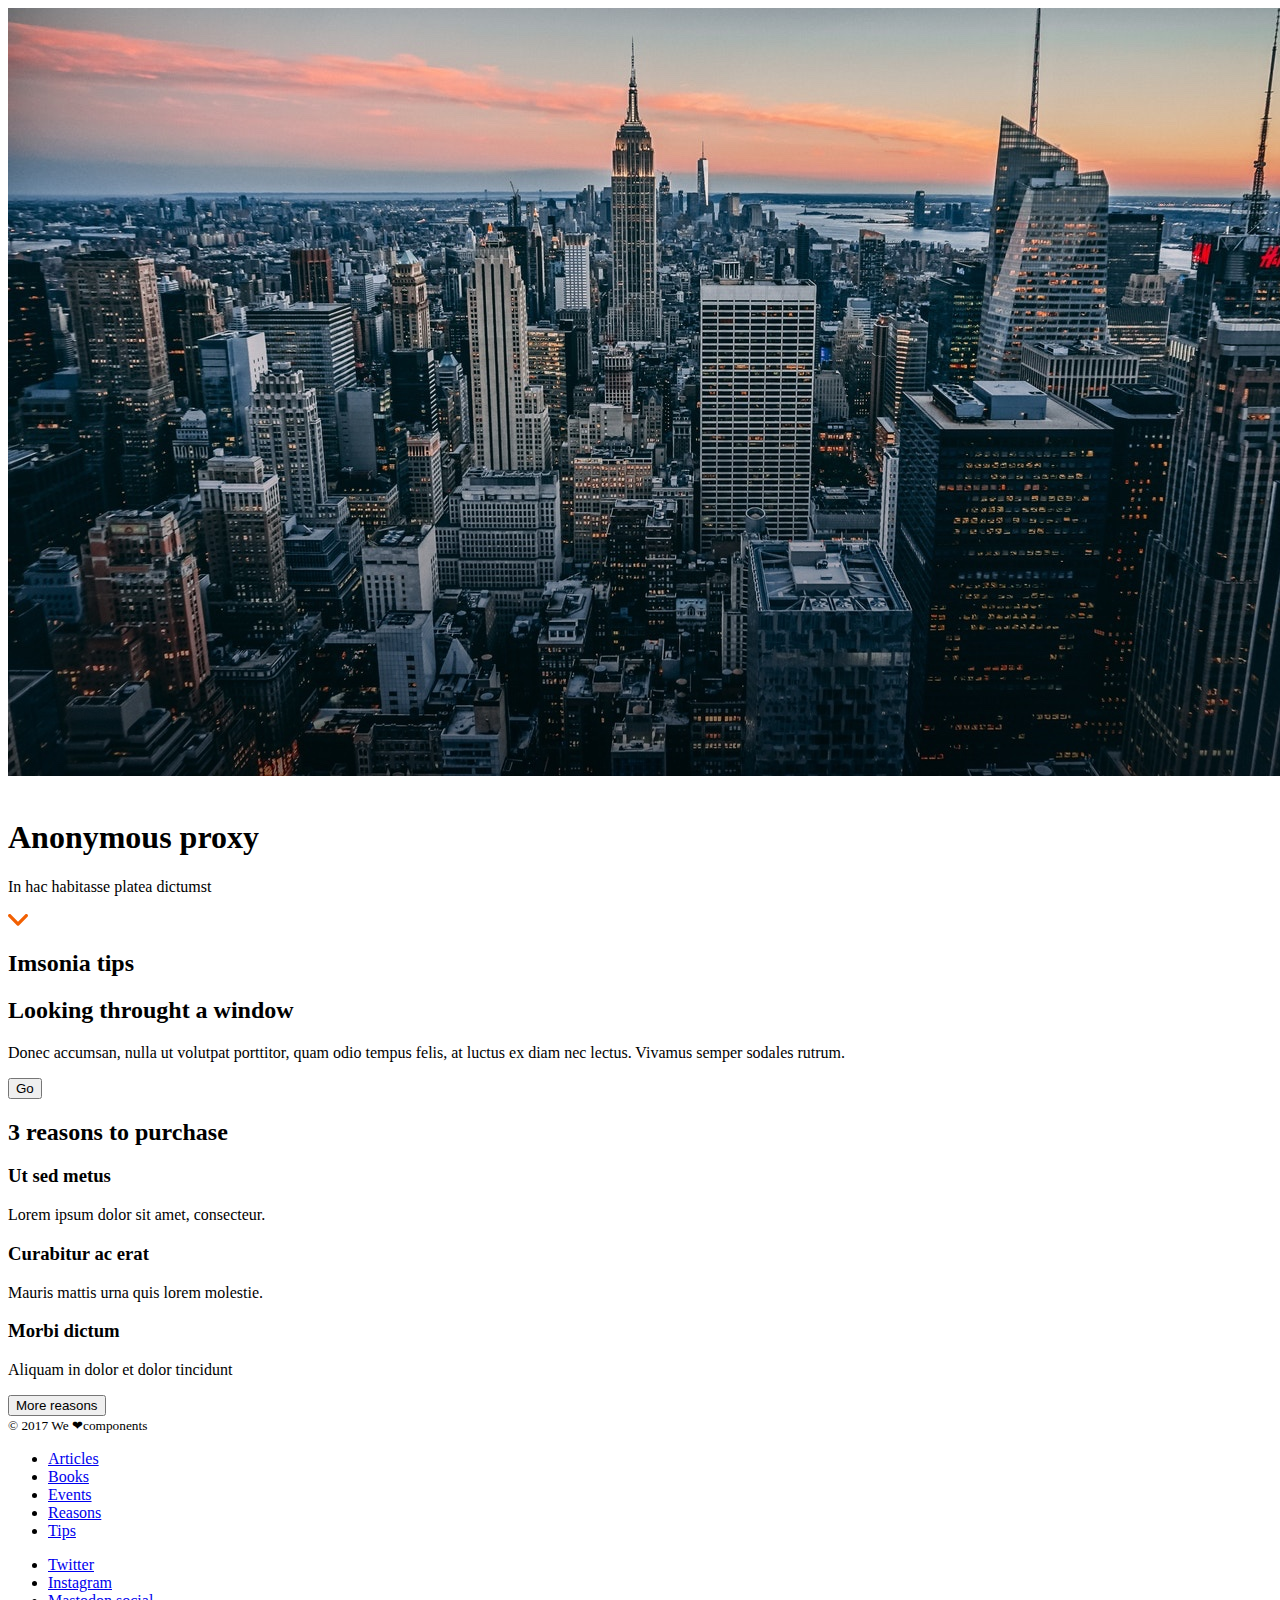
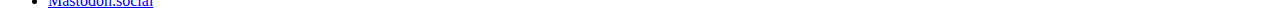
==== docs/index.html @ 05bf556f "add html" ====
<!DOCTYPE html>
<html lang="es">
  <head>
    <meta charset="UTF-8" />
    <meta name="viewport" content="width=device-width, initial-scale=1" />
    <title>Anonymous proxy</title>
    <link
      href="https://fonts.googleapis.com/css?family=Roboto&display=swap"
      rel="stylesheet"
    />
    <link rel="stylesheet" href="./assets/css/main.css" />
    <link rel="icon" href="./assets/images/favicon.png" />
  </head>

  <body>
    <header>
      <div class= "hero-image" >
        <img
          src="./assets/images/cover.jpg"
          alt="Imagen de Nueva York"
          title="Imagen de Nueva York"
        />
      </div>
      <div class= "ico-menu">
          <a
            href="https://adalab.es"
            alt="Escuela digital Adalab"
            title="Escuela digital Adalab"
          >
            <img
              src="./assets/images/ico-menu.svg"
              alt=" Escuela digital Adalab"
              title="Escuela digital Adalab"
            />
          </a>
      </div>
      <div>
      <h1>
        <span class= title-inner>Anonymous</span>
        <span class= title-inner>proxy</span>
      </h1>
        <p>In hac habitasse platea dictumst</p>
        <a href="#">
          <img
            src="./assets/images/ico-scroll-down.svg"
            alt="enlace a 3 reasons
          to purchase"
            title="enlace a 3 reasons to purchase"
          />
        </a>
      </div>
    </header>
    <main>
      <section>
        <div>
        <h2>Imsonia tips</h2>
        <h2>Looking throught a window</h2>
        <p>
          Donec accumsan, nulla ut volutpat porttitor, quam odio tempus felis,
          at luctus ex diam nec lectus. Vivamus semper sodales rutrum.
        </p>
        <button>Go</button>
        </div>
      </section>
      <section>
        <div>
        <h2>3 reasons to purchase</h2>
        <h3>Ut sed metus</h3>
        <p>Lorem ipsum dolor sit amet, consecteur.</p>
        <h3>Curabitur ac erat</h3>
        <p>Mauris mattis urna quis lorem molestie.</p>
        <h3>Morbi dictum</h3>
        <p>Aliquam in dolor et dolor tincidunt</p>
        <button>More reasons</button>
      </div>
      </section>
    </main>
    <footer>

      <small>&copy 2017 We <span>❤︎</span>components</small>
      
      <div class= links>
      <nav>
        <ul>
          <li>
            <a
              href="https://adalab.es"
              alt="Escuela Digital Adalab"
              title="Escuela digital Adalab"
              >Articles</a
            >
          </li>
          <li>
            <a
              href="https://adalab.es"
              alt="Escuela Digital Adalab"
              title="Escuela digital Adalab"
              >Books</a
            >
          </li>
          <li>
            <a
              href="https://adalab.es"
              alt="Escuela Digital Adalab"
              title="Escuela digital Adalab"
              >Events</a
            >
          </li>
          <li>
            <a
              href="https://adalab.es"
              alt="Escuela Digital Adalab"
              title="Escuela digital Adalab"
              >Reasons</a
            >
          </li>
          <li>
            <a
              href="https://adalab.es"
              alt="Escuela Digital Adalab"
              title="Escuela digital Adalab"
              >Tips</a
            >
          </li>
        </ul>
      </div>
      </nav>
      <div class=social-media>
      <nav>
        <ul>
          <li>
            <a
              href="https://adalab.es"
              alt="Escuela Digital Adalab"
              title="Escuela digital Adalab"
              >Twitter</a
            >
          </li>
          <li>
            <a
              href="https://adalab.es"
              alt="Escuela Digital Adalab"
              title="Escuela digital Adalab"
              >Instagram</a
            >
          </li>
          <li>
            <a
              href="https://adalab.es"
              alt="Escuela Digital Adalab"
              title="Escuela digital Adalab"
              >Mastodon.social</a
            >
          </li>
        </ul>
      </nav>
    </div>
    </footer>
  </body>
</html>
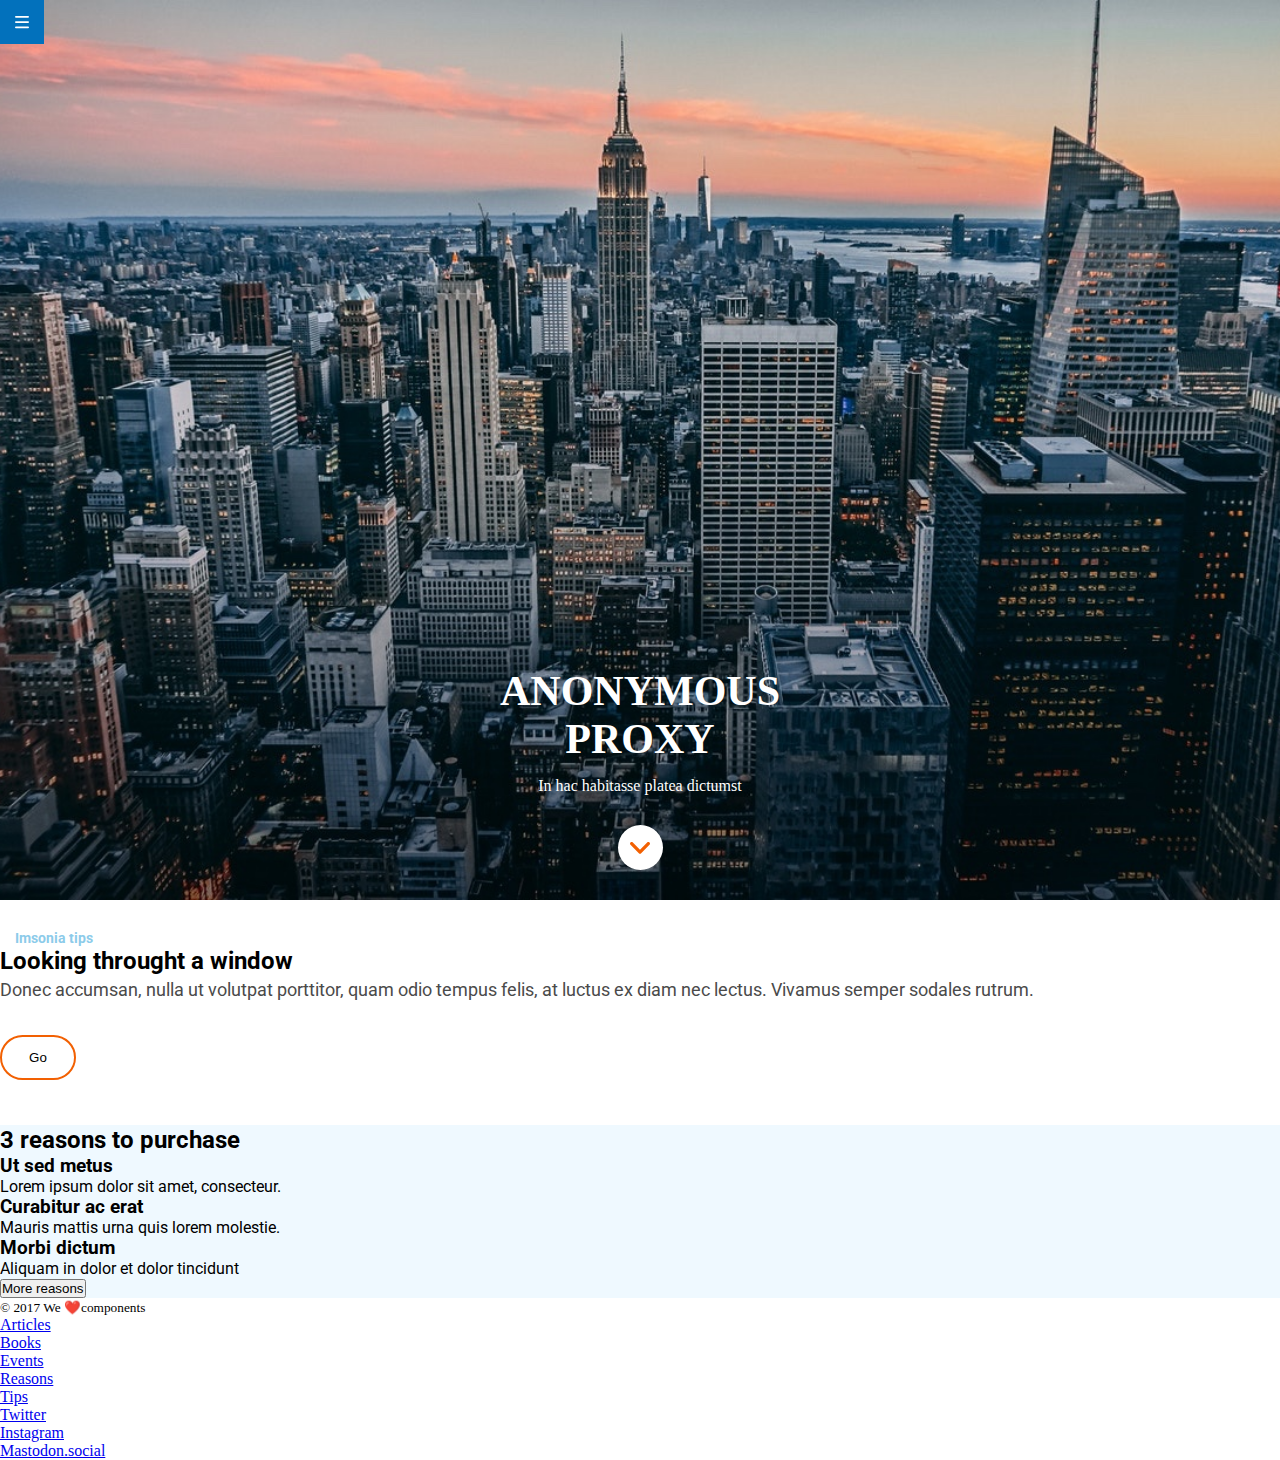
==== commit 5257edf8: "Update docs" ====
--- a/docs/index.html
+++ b/docs/index.html
@@ -9,38 +9,37 @@
       rel="stylesheet"
     />
     <link rel="stylesheet" href="./assets/css/main.css" />
-    <link rel="icon" href="./assets/images/favicon.png" />
   </head>
-
   <body>
-    <header>
-      <div class= "hero-image" >
-        <img
+    <header class="header">
+      <!-- <div class="hero-image"> -->
+      <!-- <img
           src="./assets/images/cover.jpg"
           alt="Imagen de Nueva York"
           title="Imagen de Nueva York"
-        />
+        /> -->
+      <!-- </div> -->
+      <div class="ico-menu">
+        <a
+          href="https://adalab.es"
+          alt="Escuela digital Adalab"
+          title="Escuela digital Adalab"
+        >
+          <img
+            class="ico-menu-img"
+            src="./assets/images/ico-menu.svg"
+            alt=" Escuela digital Adalab"
+            title="Escuela digital Adalab"
+          />
+        </a>
       </div>
-      <div class= "ico-menu">
-          <a
-            href="https://adalab.es"
-            alt="Escuela digital Adalab"
-            title="Escuela digital Adalab"
-          >
-            <img
-              src="./assets/images/ico-menu.svg"
-              alt=" Escuela digital Adalab"
-              title="Escuela digital Adalab"
-            />
-          </a>
-      </div>
-      <div>
-      <h1>
-        <span class= title-inner>Anonymous</span>
-        <span class= title-inner>proxy</span>
-      </h1>
+      <div class="title-container">
+        <h1 class="title">
+          <span class="title-inner">Anonymous</span>
+          <span class="title-inner">proxy</span>
+        </h1>
         <p>In hac habitasse platea dictumst</p>
-        <a href="#">
+        <a class="title-button" href="#">
           <img
             src="./assets/images/ico-scroll-down.svg"
             alt="enlace a 3 reasons
@@ -50,35 +49,47 @@
         </a>
       </div>
     </header>
-    <main>
+
+    <main class="main">
       <section>
-        <div>
-        <h2>Imsonia tips</h2>
-        <h2>Looking throught a window</h2>
-        <p>
-          Donec accumsan, nulla ut volutpat porttitor, quam odio tempus felis,
-          at luctus ex diam nec lectus. Vivamus semper sodales rutrum.
-        </p>
-        <button>Go</button>
+        <div class="tips">
+          <h2 class="main-title">Imsonia tips</h2>
+          <h2 class="main-subtitle">Looking throught a window</h2>
+          <p class="main-paragraph">
+            Donec accumsan, nulla ut volutpat porttitor, quam odio tempus felis, at
+            luctus ex diam nec lectus. Vivamus semper sodales rutrum.
+          </p>
+          <button class="main-button">Go</button>
         </div>
       </section>
       <section>
-        <div>
-        <h2>3 reasons to purchase</h2>
-        <h3>Ut sed metus</h3>
-        <p>Lorem ipsum dolor sit amet, consecteur.</p>
-        <h3>Curabitur ac erat</h3>
-        <p>Mauris mattis urna quis lorem molestie.</p>
-        <h3>Morbi dictum</h3>
-        <p>Aliquam in dolor et dolor tincidunt</p>
-        <button>More reasons</button>
-      </div>
+        <div class="reasons">
+          <h2 class="second-title">3 reasons to purchase</h2>
+          <div>
+            <h3 class="third-title1">Ut sed metus</h3>
+            <p>Lorem ipsum dolor sit amet, consecteur.</p>
+          </div>
+          <div>
+            <h3 class="third-title2">Curabitur ac erat</h3>
+            <p>Mauris mattis urna quis lorem molestie.</p>
+          </div>
+          <div>
+            <h3 class="third-title3">Morbi dictum</h3>
+            <p>Aliquam in dolor et dolor tincidunt</p>
+          </div>
+          <button class="second-button">More reasons</button>
+        </div>
       </section>
     </main>
+
     <footer>
 
-      <small>&copy 2017 We <span>❤︎</span>components</small>
-      
+      <small>
+        
+    &copy 2017
+        
+      We <span>❤️</span>components
+    </small>
       <div class= links>
       <nav>
         <ul>
--- a/docs/assets/css/main.css
+++ b/docs/assets/css/main.css
@@ -0,0 +1 @@
+*{box-sizing:border-box;margin:0;padding:0}.header{height:100vh;width:100vw;background-image:url("../images/cover.jpg");background-position:center;background-repeat:no-repeat;background-size:cover}.ico-menu{position:fixed;background-color:#0271bc;width:44px;height:44px;padding:15px}.ico-menu-img{width:100%;height:100%}.hero-image{height:100vh;width:100%;display:flex;justify-content:center;align-items:center;position:absolute;width:320px;height:568px}.title-container{display:flex;justify-content:flex-end;align-items:center;flex-direction:column;height:100%;color:#ffffff}.title-container .title{font-size:42px;text-align:center;width:290px;height:110px}.title-container .title-button{width:45px;height:45px;margin:30px 0;padding:10px;border-radius:50px;background-color:white;display:flex;justify-content:center;align-items:center}.title-inner{text-transform:uppercase;display:block}.main{font-family:"Roboto";background:white;width:100%;height:100%}.tips{width:100vw;margin-right:15px}.main-title{color:#8ccbea;font-size:14px;margin-top:30px;margin-left:15px}.main-subtitle{color:#000000;font-weight:bold;font-size:24;margin-top:1px}.main-paragraph{color:#4a4a4a;font-size:18px;line-height:1.67;margin:136px, 15px, 120px, 15px}.main-button{width:76px;height:45px;background:white;border:2px solid #f26002;border-radius:22.5px;margin-top:30px;margin-bottom:45px}.reasons{background-color:#eff9ff}.second-title{color:#000000;font-size:24px;font-weight:bold;line-height:1.25;width:290px;height:30px}
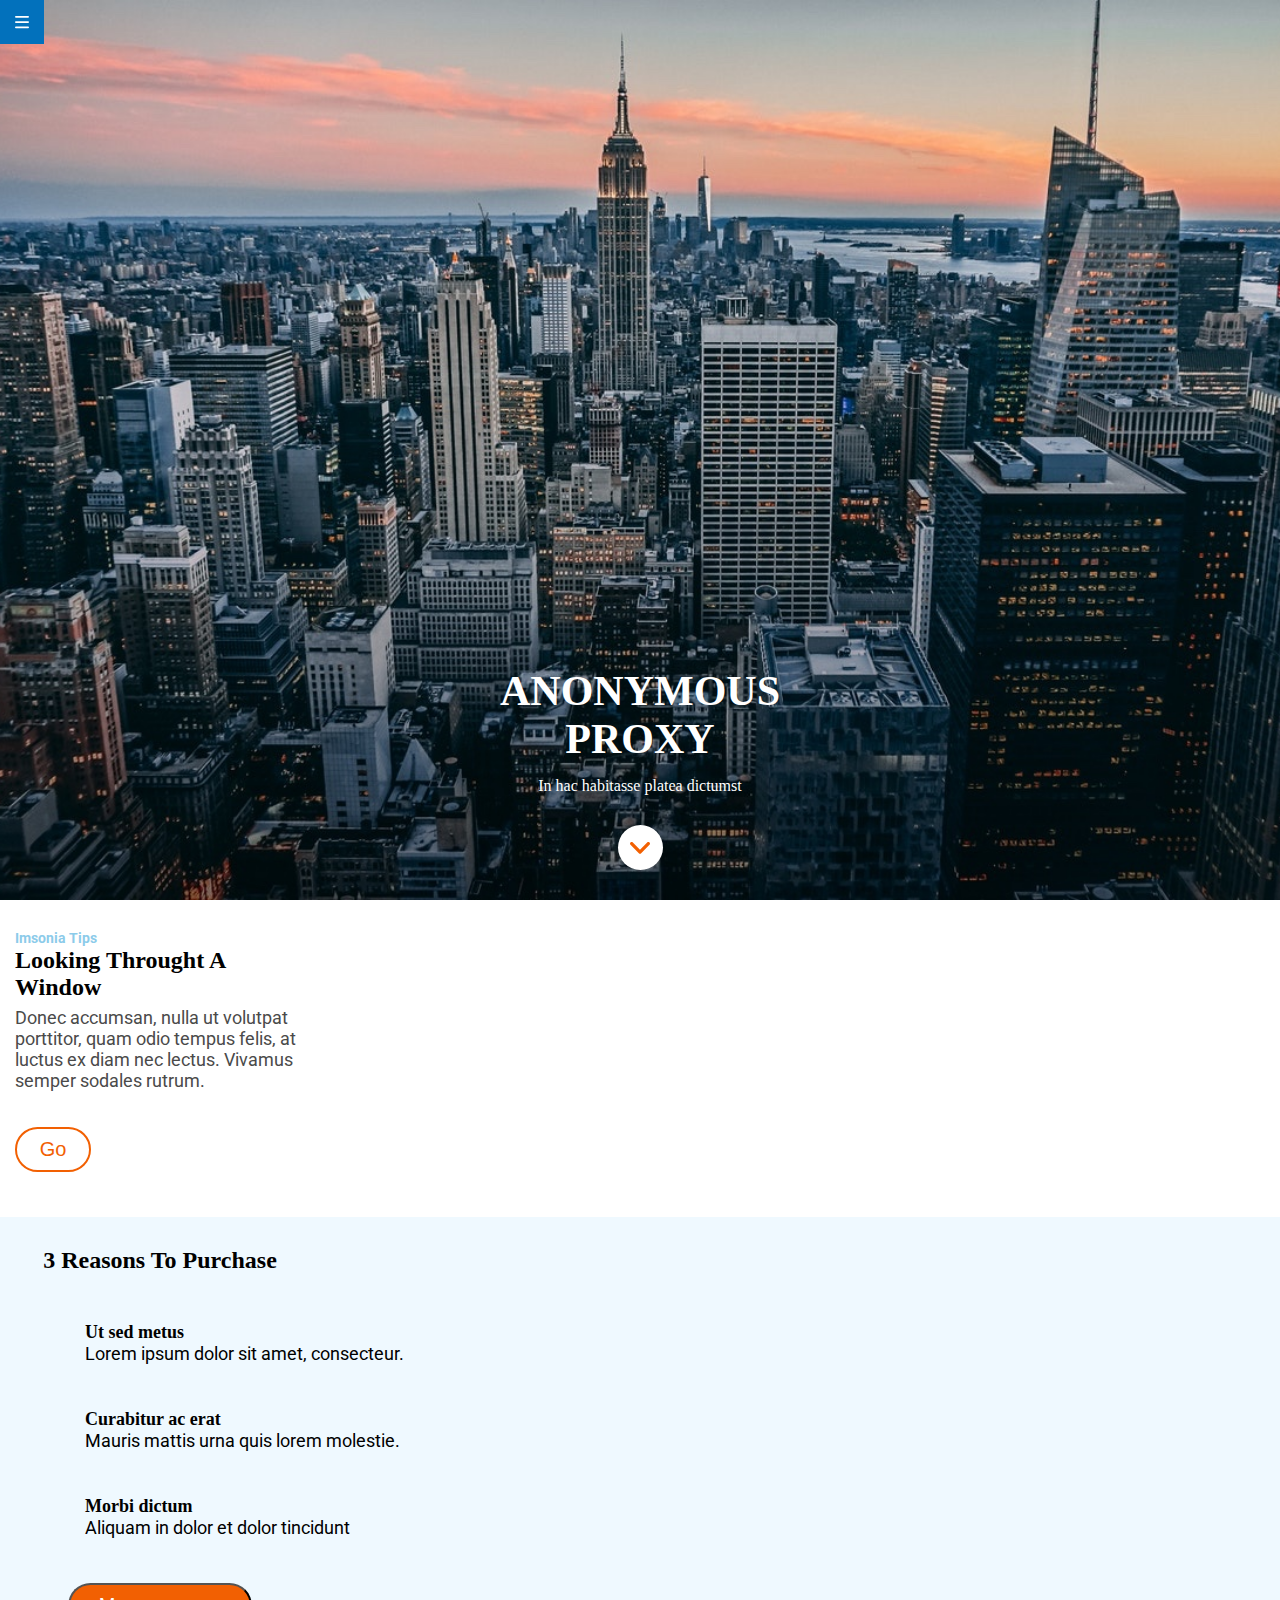
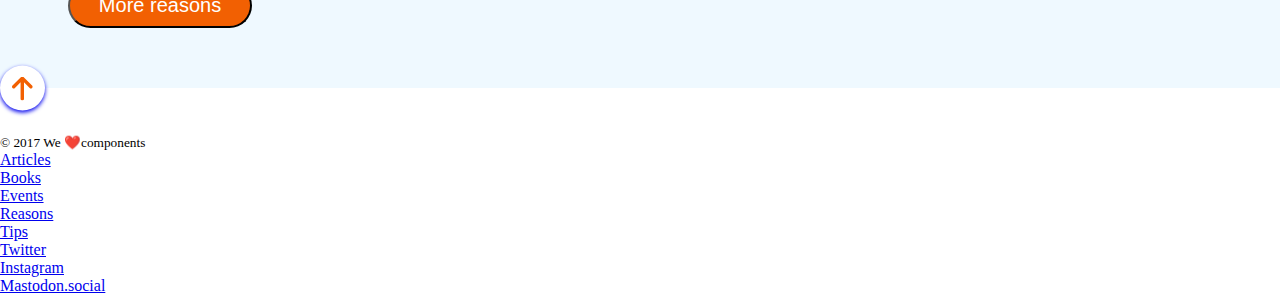
==== commit 19edcafe: "Update docs" ====
--- a/docs/index.html
+++ b/docs/index.html
@@ -62,24 +62,34 @@
           <button class="main-button">Go</button>
         </div>
       </section>
-      <section>
-        <div class="reasons">
+      <section class="main-section">
+        <div class="reasons-title">
           <h2 class="second-title">3 reasons to purchase</h2>
-          <div>
-            <h3 class="third-title1">Ut sed metus</h3>
-            <p>Lorem ipsum dolor sit amet, consecteur.</p>
+          <div class="reasons">
+            <h3 class="third-title">Ut sed metus</h3>
+            <p class="paragraph">Lorem ipsum dolor sit amet, consecteur.</p>
           </div>
-          <div>
-            <h3 class="third-title2">Curabitur ac erat</h3>
-            <p>Mauris mattis urna quis lorem molestie.</p>
+          <div class="reasons">
+            <h3 class="third-title">Curabitur ac erat</h3>
+            <p class="paragraph">Mauris mattis urna quis lorem molestie.</p>
           </div>
-          <div>
-            <h3 class="third-title3">Morbi dictum</h3>
-            <p>Aliquam in dolor et dolor tincidunt</p>
+          <div class="reasons">
+            <h3 class="third-title">Morbi dictum</h3>
+            <p class="paragraph">Aliquam in dolor et dolor tincidunt</p>
           </div>
           <button class="second-button">More reasons</button>
         </div>
       </section>
+      <div>
+        <a class="arrow-button" href="#">
+          <img
+            src="./assets/images/ico-arrow.svg"
+            alt="enlace a 3 reasons
+        to purchase"
+            title="enlace a 3 reasons to purchase"
+          />
+        </a>
+      </div>
     </main>
 
     <footer>
--- a/docs/assets/css/main.css
+++ b/docs/assets/css/main.css
@@ -1 +1 @@
-*{box-sizing:border-box;margin:0;padding:0}.header{height:100vh;width:100vw;background-image:url("../images/cover.jpg");background-position:center;background-repeat:no-repeat;background-size:cover}.ico-menu{position:fixed;background-color:#0271bc;width:44px;height:44px;padding:15px}.ico-menu-img{width:100%;height:100%}.hero-image{height:100vh;width:100%;display:flex;justify-content:center;align-items:center;position:absolute;width:320px;height:568px}.title-container{display:flex;justify-content:flex-end;align-items:center;flex-direction:column;height:100%;color:#ffffff}.title-container .title{font-size:42px;text-align:center;width:290px;height:110px}.title-container .title-button{width:45px;height:45px;margin:30px 0;padding:10px;border-radius:50px;background-color:white;display:flex;justify-content:center;align-items:center}.title-inner{text-transform:uppercase;display:block}.main{font-family:"Roboto";background:white;width:100%;height:100%}.tips{width:100vw;margin-right:15px}.main-title{color:#8ccbea;font-size:14px;margin-top:30px;margin-left:15px}.main-subtitle{color:#000000;font-weight:bold;font-size:24;margin-top:1px}.main-paragraph{color:#4a4a4a;font-size:18px;line-height:1.67;margin:136px, 15px, 120px, 15px}.main-button{width:76px;height:45px;background:white;border:2px solid #f26002;border-radius:22.5px;margin-top:30px;margin-bottom:45px}.reasons{background-color:#eff9ff}.second-title{color:#000000;font-size:24px;font-weight:bold;line-height:1.25;width:290px;height:30px}
+*{box-sizing:border-box;margin:0;padding:0}.header{height:100vh;width:100vw;background-image:url("../images/cover.jpg");background-position:center;background-repeat:no-repeat;background-size:cover}.ico-menu{position:fixed;background-color:#0271bc;width:44px;height:44px;padding:15px}.ico-menu-img{width:100%;height:100%}.hero-image{height:100vh;width:100%;display:flex;justify-content:center;align-items:center;position:absolute;width:320px;height:568px}.title-container{display:flex;justify-content:flex-end;align-items:center;flex-direction:column;height:100%;color:#ffffff}.title-container .title{font-size:42px;text-align:center;width:290px;height:110px}.title-container .title-button{width:45px;height:45px;margin:30px 0;padding:10px;border-radius:50px;background-color:white;display:flex;justify-content:center;align-items:center}.title-inner{text-transform:uppercase;display:block}.main{font-family:"Roboto";width:100%;height:100%}.tips{width:100vw;margin-left:15px;margin-right:15px}.main-title{color:#8ccbea;font-size:14px;margin-top:30px;margin-bottom:1px;text-transform:capitalize}.main-subtitle{font-family:RobotoSlab;color:#000000;font-weight:bold;font-size:24;width:290px;height:60px;text-transform:capitalize}.main-paragraph{color:#4a4a4a;font-size:18px;width:290px;height:120px;margin:136px, 15px, 120px, 15px}.main-button{width:76px;height:45px;background:white;border:2px solid #f26002;border-radius:22.5px;margin-bottom:45px;color:#f26002;font-size:20px;text-align:center}.main-section{background-color:#eff9ff}.reasons{margin-top:45px;margin-left:70px;margin-right:70px}.reasons-title{margin-left:15px;padding-top:30px}.second-title{font-family:RobotoSlab;color:#000000;font-size:24px;font-weight:bold;width:290px;height:30px;text-transform:capitalize;text-align:center}.third-title{font-family:RobotoSlab;font-size:18px;font-weight:bold;color:#000000}.paragraph{font-size:18px}.second-button{width:184px;height:45px;border-radius:22.5px;background-color:#f26002;margin-top:45px;margin-bottom:60px;margin-left:53px;color:white;font-size:20px;font-weight:500}.arrow-button{width:45px;height:45px;border-radius:50px;background-color:white;display:flex;justify-content:center;align-items:center;box-shadow:0 2px 4px 0;transform:translate(0, -50%)}
